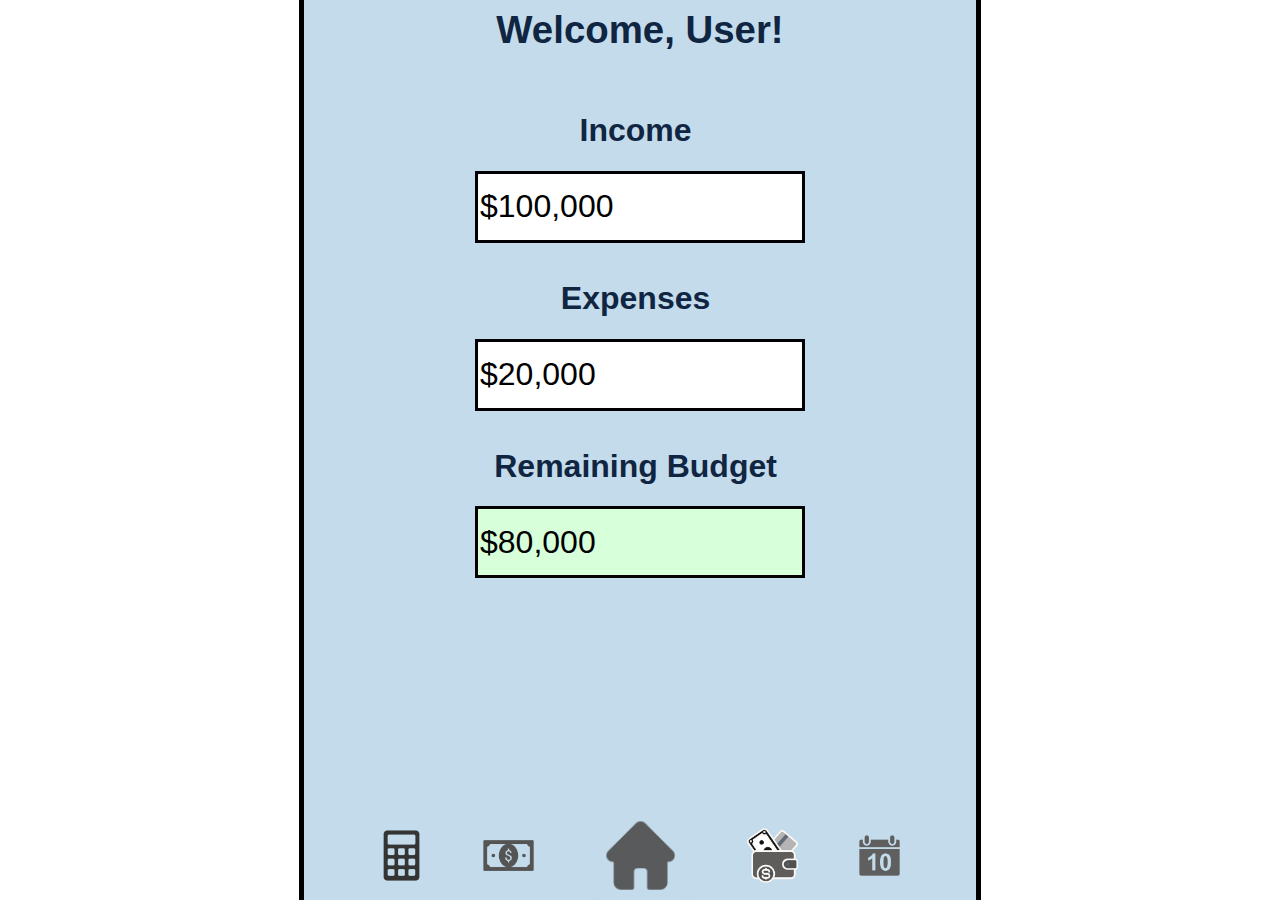
==== index.html @ 66ada75e "Changed welcome message to capture more personas" ====
<!DOCTYPE html>
<html lang="en">
<head>
    <meta charset="UTF-8">
    <meta name="viewport" content="width=device-width, initial-scale=1.0">
    <title>Home - Budget Tracker</title>
    <link rel="stylesheet" href="styles.css">
</head>
<body>
    <div class = "device">
        <p class = "tab_heading">Welcome, User!</p>
        <h1>Income&nbsp</h1>
        <!-- Will change value to pull from user's manually inputted income -->
        <input type="text" value = "$100,000" class = "balance_box" readonly>
        <!-- Will change value to pull from user's manually inputted income -->
        <h1>Expenses&nbsp</h1>
        <input type="text" value = "$20,000" class = "balance_box" readonly>
        <h1>Remaining Budget&nbsp</h1>
        <input type="text" value="$80,000" style="background-color: #d7ffd9;" class="balance_box" readonly>
        <div class = "tabcontainer">
            <button onclick="window.location.href='budget.html'">
                <img src="icons/budget.png" alt="Home" width="75px">
            </button>
            <button onclick="window.location.href='update_income.html'">
                <img src="icons/income.png" alt="Home" width="75px">
            </button>
            <button onclick="window.location.href='index.html'">
                <img src="icons/home.png" alt="Home" width="125px">
            </button>
            <button onclick="window.location.href='add_expense.html'">
                <img src="icons/expense.png" alt="Home" width="75px">
            </button>
            <button onclick="window.location.href='bill_tracker.html'">
                <img src="icons/bills.png" alt="Home" width="75px">
            </button>
        </div>
    </div>
</body>
</html>
---- styles.css ----
/* Default Appearance */
body {
    font-family: "Lato", sans-serif;
    font-size: 15px;
    color: #102542;
}

/* Device Screen */
.device {
    padding: 1rem;
    margin:auto; 
    width: 640px;
    height: 960px;
    overflow: hidden;
    background-color: #C3DBEA;
    border: 5px solid black;
    display: flex;
    flex-direction: column;
    align-items: center;
    justify-content: flex-start;
    position: fixed;
    top: 50%;
    left: 50%;
    transform: translate(-50%, -50%);
}

.tab_heading {
    font-size: 2.4rem;
    font-weight: bold;
}

label {
    font-size: 2rem;
    margin-top: 1rem;
    margin-bottom: 0.3rem;
    display: block;
}

h1 {
    font-size: 2rem;
}

h2 {
    font-size: 1.8rem;
}

.balance_box,
    select {
      font-size: 2rem;
      height: 4rem;
      width: 20rem;
      border: 3px solid black;
      margin-bottom: 1rem;
    }

button {
    background-color: #102542;
    border: 5px solid white;
    font-size: 1.8rem;
    padding: 0.3rem 0.5rem;
    cursor: pointer;
    color: white;
  }

button:hover {
    background-color: white;
    color: #102542;
    border: 5px solid black;
}

/* Navigation Bar */
.tabcontainer {
    position: fixed;
    bottom: 0;
    left: 0;
    width: 100%;
    display: flex;
    justify-content: center;
    gap: 1rem;
    padding: 1rem 0;
  }

.tabcontainer button {
    background: none;
    border: none;
    padding: 0.3rem 0.5rem;
}

/* Budget Tab */
.progress-bar {
    width: 90%;
    height: 20px;
    background-color: #ddd;
    border-radius: 10px;
    margin: 1rem auto;
    overflow: hidden;
}

.progress-bar-color {
    height: 100%;
    background-color: #4CAF50; 
    width: 0;
}
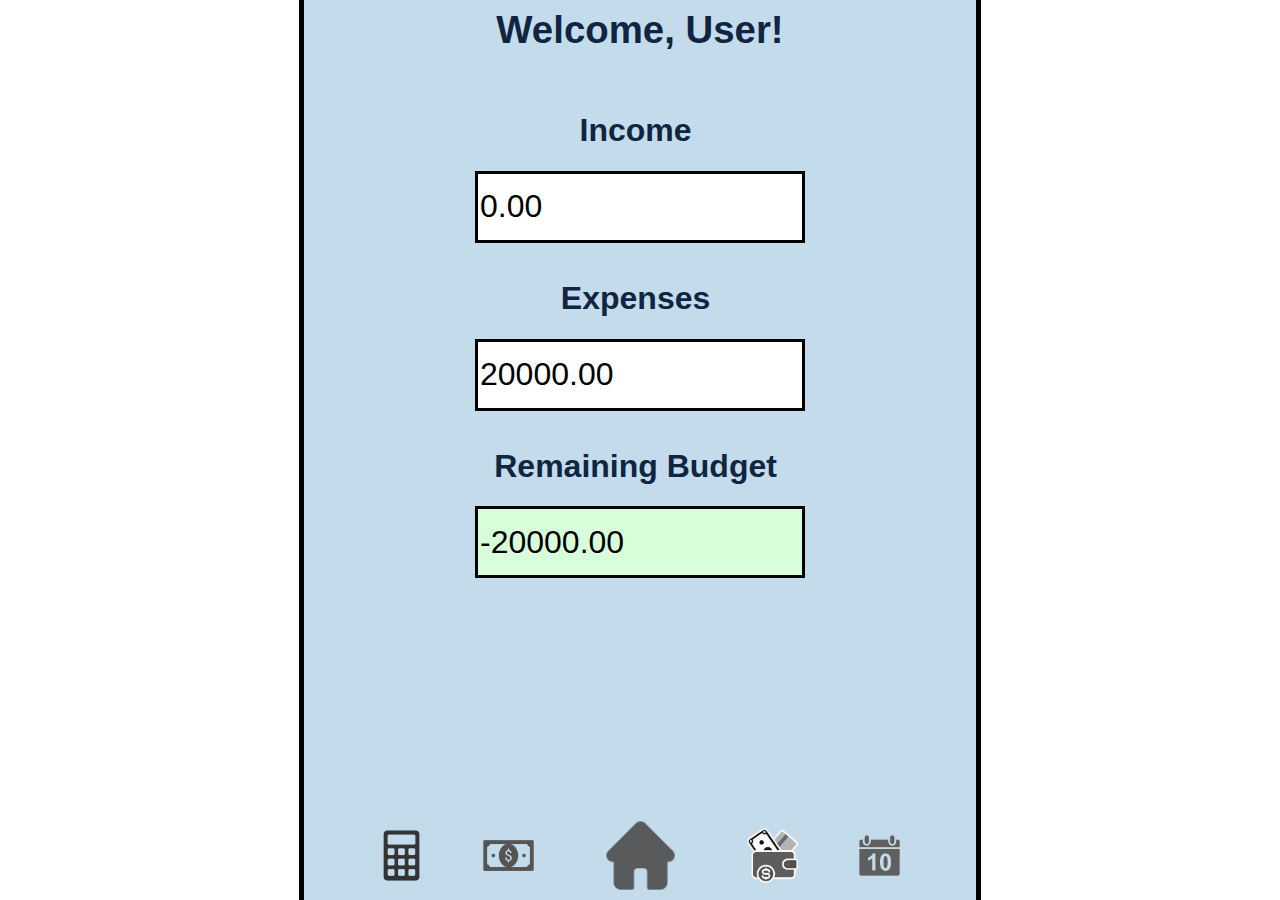
==== commit 9e730a4f: "Update income & remaining budget functionality" ====
--- a/index.html
+++ b/index.html
@@ -6,17 +6,27 @@
     <title>Home - Budget Tracker</title>
     <link rel="stylesheet" href="styles.css">
 </head>
+<script>
+    window.onload = function () {
+        const saved = localStorage.getItem("user_income");
+        document.querySelector("#income_box").value = Number(saved).toFixed(2) || "Nothing saved yet.";
+
+        const expenses = document.querySelector("#expenses").value;
+        const net = Number(saved).toFixed(2) - Number(expenses).toFixed(2);
+        document.querySelector("#net").value = net.toFixed(2);
+    };
+</script>
 <body>
     <div class = "device">
         <p class = "tab_heading">Welcome, User!</p>
         <h1>Income&nbsp</h1>
         <!-- Will change value to pull from user's manually inputted income -->
-        <input type="text" value = "$100,000" class = "balance_box" readonly>
+        <input type="text" value = "100000.00" id = "income_box" class = "balance_box" readonly>
         <!-- Will change value to pull from user's manually inputted income -->
         <h1>Expenses&nbsp</h1>
-        <input type="text" value = "$20,000" class = "balance_box" readonly>
+        <input type="text" value = "20000.00" id = "expenses" class = "balance_box" readonly>
         <h1>Remaining Budget&nbsp</h1>
-        <input type="text" value="$80,000" style="background-color: #d7ffd9;" class="balance_box" readonly>
+        <input type="text" value = "80000.00" id = "net" style="background-color: #d7ffd9;" class="balance_box" readonly>
         <div class = "tabcontainer">
             <button onclick="window.location.href='budget.html'">
                 <img src="icons/budget.png" alt="Home" width="75px">
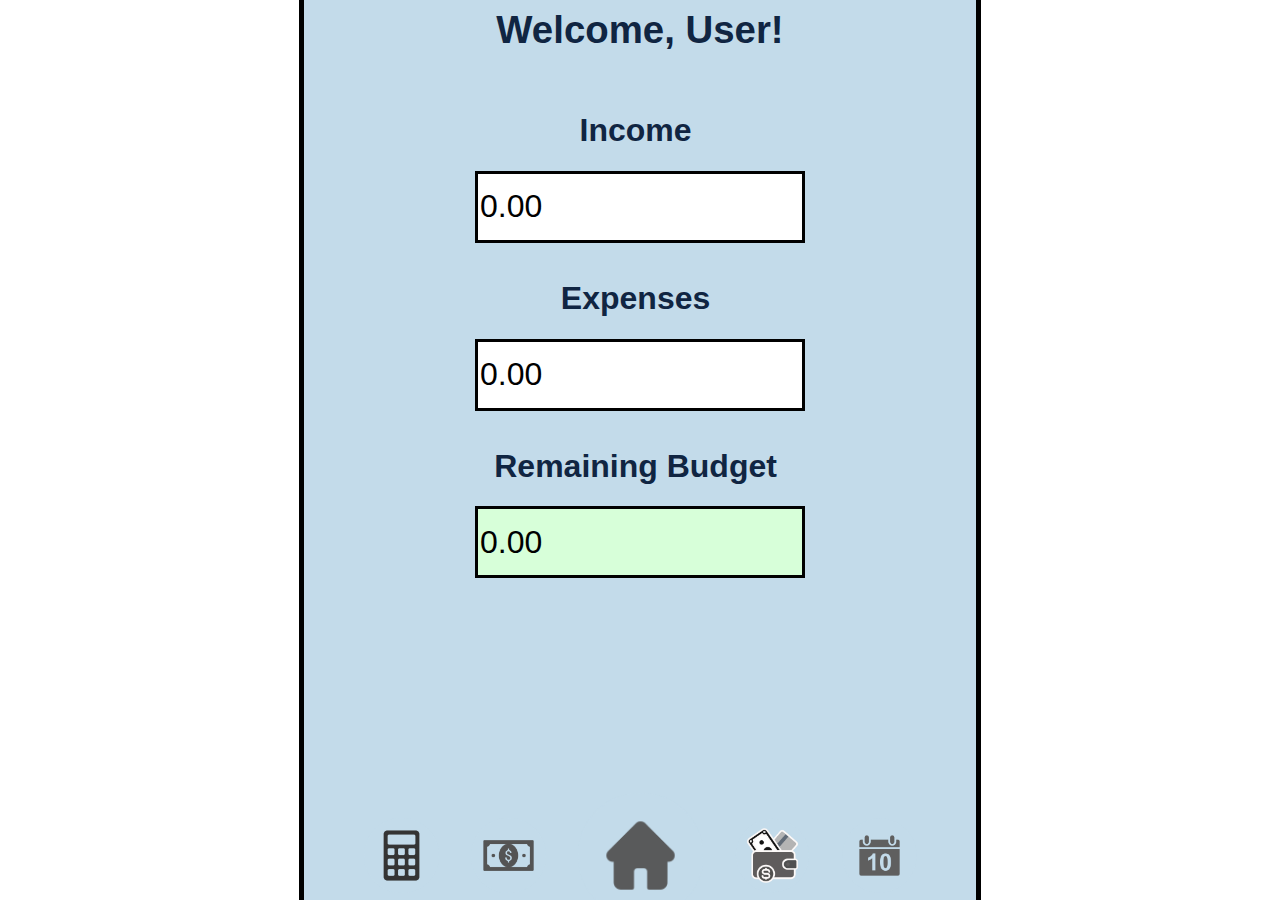
==== commit 97acc980: "homepage functionality w/ expenses" ====
--- a/index.html
+++ b/index.html
@@ -8,12 +8,18 @@
 </head>
 <script>
     window.onload = function () {
-        const saved = localStorage.getItem("user_income");
-        document.querySelector("#income_box").value = Number(saved).toFixed(2) || "Nothing saved yet.";
-
-        const expenses = document.querySelector("#expenses").value;
-        const net = Number(saved).toFixed(2) - Number(expenses).toFixed(2);
-        document.querySelector("#net").value = net.toFixed(2);
+        // INCOME
+        const savedIncome = localStorage.getItem("user_income");
+        const income = Number(savedIncome) || 0;
+        document.querySelector("#income_box").value = income.toFixed(2);
+    
+        // EXPENSES
+        const expenses = JSON.parse(localStorage.getItem("expense_history")) || [];
+        const totalExpenses = expenses.reduce((sum, exp) => sum + Number(exp.amount), 0);
+        document.querySelector("#expenses").value = totalExpenses.toFixed(2);
+    
+        // REMAINING BUDGET
+        document.querySelector("#net").value = (income - totalExpenses).toFixed(2);
     };
 </script>
 <body>
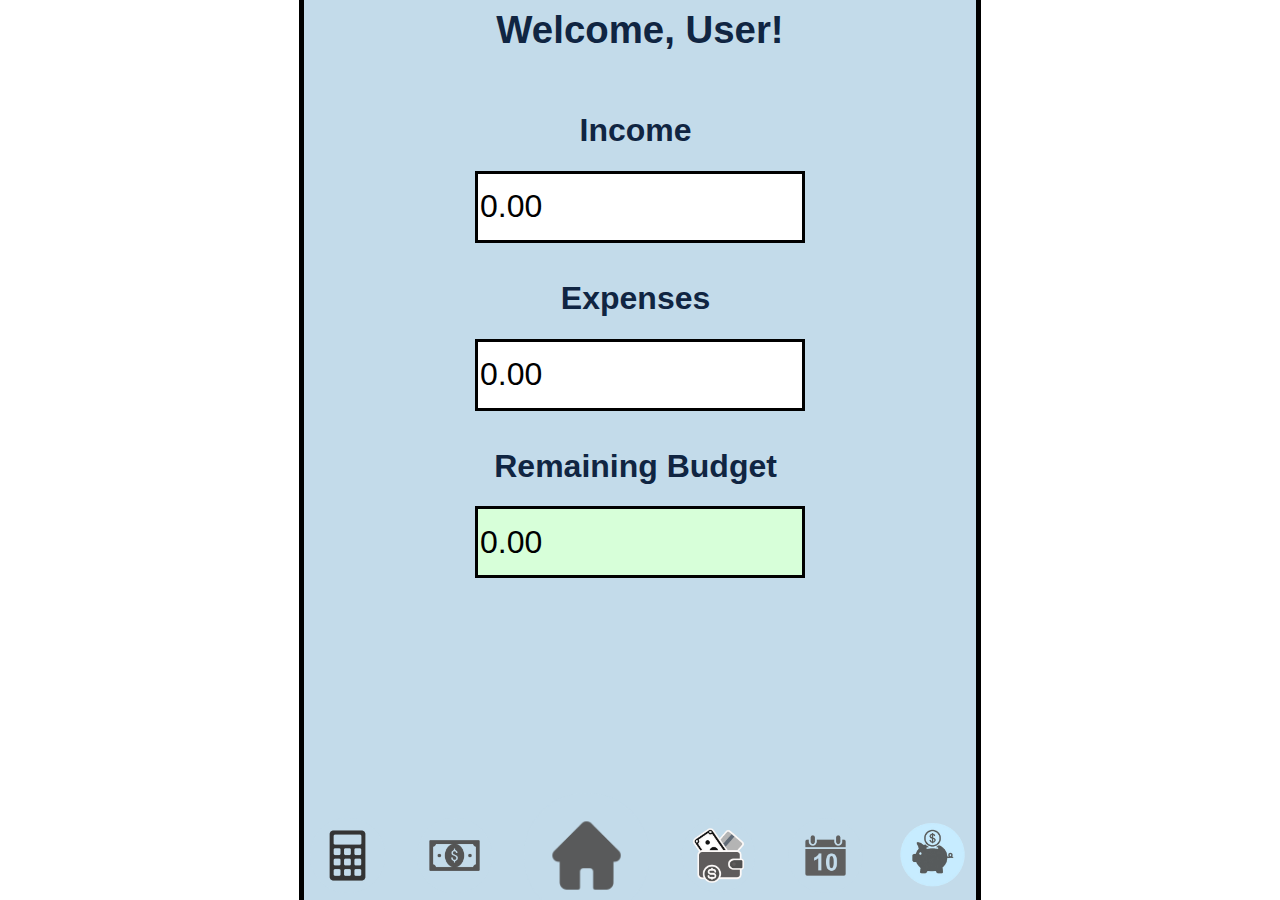
==== commit d9aaf52b: "goals" ====
--- a/index.html
+++ b/index.html
@@ -49,6 +49,9 @@
             <button onclick="window.location.href='bill_tracker.html'">
                 <img src="icons/bills.png" alt="Home" width="75px">
             </button>
+            <button onclick="window.location.href='goal.html'">
+                <img src="icons/savingsgoal.png" alt="Home" width="75px">
+            </button>
         </div>
     </div>
 </body>
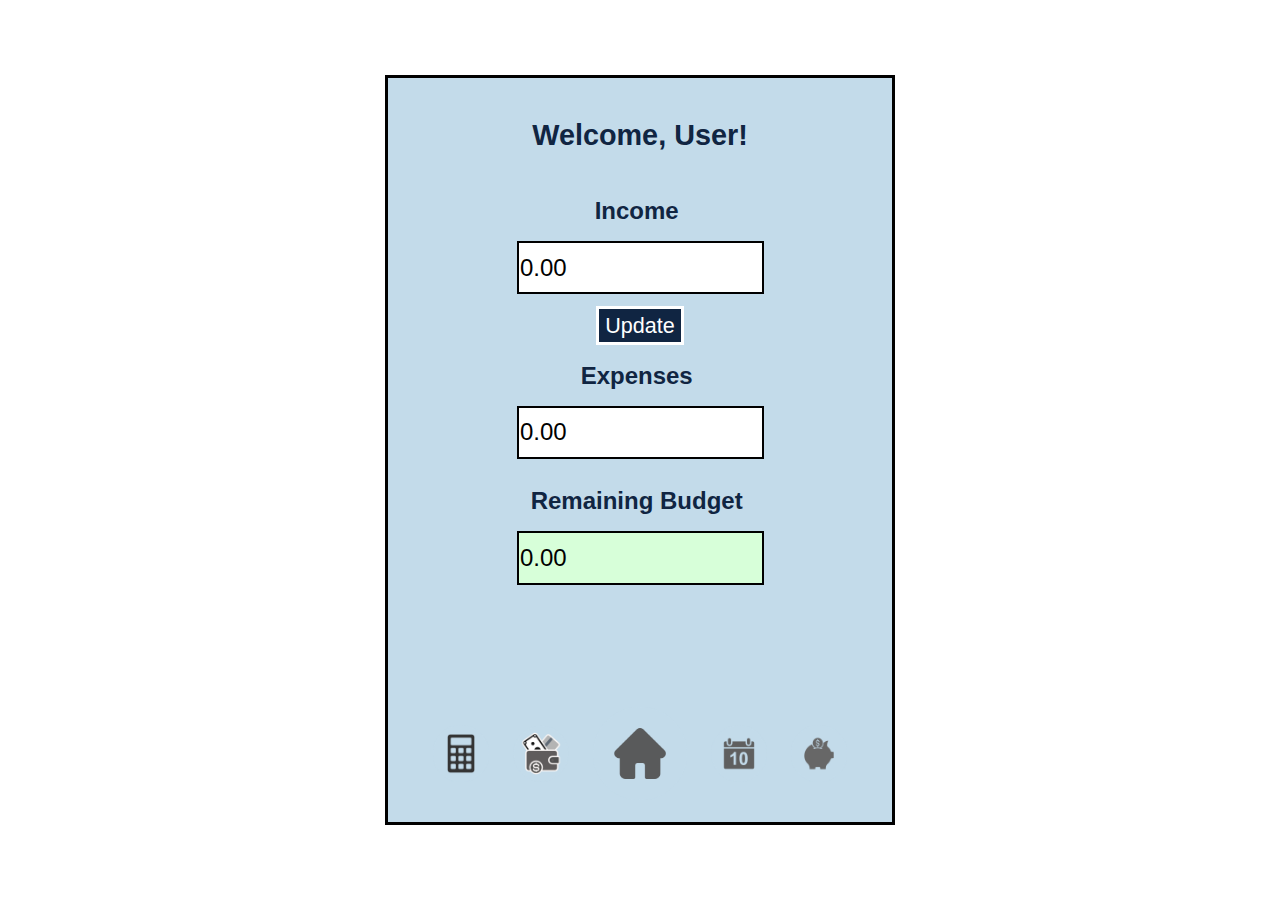
==== commit 7dbcc088: "Merge update income w/ home screen & remove income tab" ====
--- a/index.html
+++ b/index.html
@@ -21,13 +21,20 @@
         // REMAINING BUDGET
         document.querySelector("#net").value = (income - totalExpenses).toFixed(2);
     };
+
+    function saveData() {
+      const input = document.querySelector("#income_box").value;
+      localStorage.setItem("user_income", input);
+      location.reload();
+    };
 </script>
 <body>
     <div class = "device">
         <p class = "tab_heading">Welcome, User!</p>
         <h1>Income&nbsp</h1>
         <!-- Will change value to pull from user's manually inputted income -->
-        <input type="text" value = "100000.00" id = "income_box" class = "balance_box" readonly>
+        <input type="text" value = "100000.00" id = "income_box" class = "balance_box">
+        <button onclick = "saveData()">Update</button>
         <!-- Will change value to pull from user's manually inputted income -->
         <h1>Expenses&nbsp</h1>
         <input type="text" value = "20000.00" id = "expenses" class = "balance_box" readonly>
@@ -37,14 +44,11 @@
             <button onclick="window.location.href='budget.html'">
                 <img src="icons/budget.png" alt="Home" width="75px">
             </button>
-            <button onclick="window.location.href='update_income.html'">
-                <img src="icons/income.png" alt="Home" width="75px">
+            <button onclick="window.location.href='add_expense.html'">
+                <img src="icons/expense.png" alt="Home" width="75px">
             </button>
             <button onclick="window.location.href='index.html'">
                 <img src="icons/home.png" alt="Home" width="125px">
-            </button>
-            <button onclick="window.location.href='add_expense.html'">
-                <img src="icons/expense.png" alt="Home" width="75px">
             </button>
             <button onclick="window.location.href='bill_tracker.html'">
                 <img src="icons/bills.png" alt="Home" width="75px">
--- a/styles.css
+++ b/styles.css
@@ -3,21 +3,25 @@
     font-family: "Lato", sans-serif;
     font-size: 15px;
     color: #102542;
+    zoom: 75%;
 }
 
 /* Device Screen */
 .device {
     padding: 1rem;
     margin:auto; 
-    width: 640px;
-    height: 960px;
-    overflow: hidden;
+    width: 90vw;
+    max-width: 640px;
+    aspect-ratio: 2 / 3;
+
+    /*overflow: hidden;*/
     background-color: #C3DBEA;
     border: 5px solid black;
     display: flex;
     flex-direction: column;
     align-items: center;
     justify-content: flex-start;
+
     position: fixed;
     top: 50%;
     left: 50%;
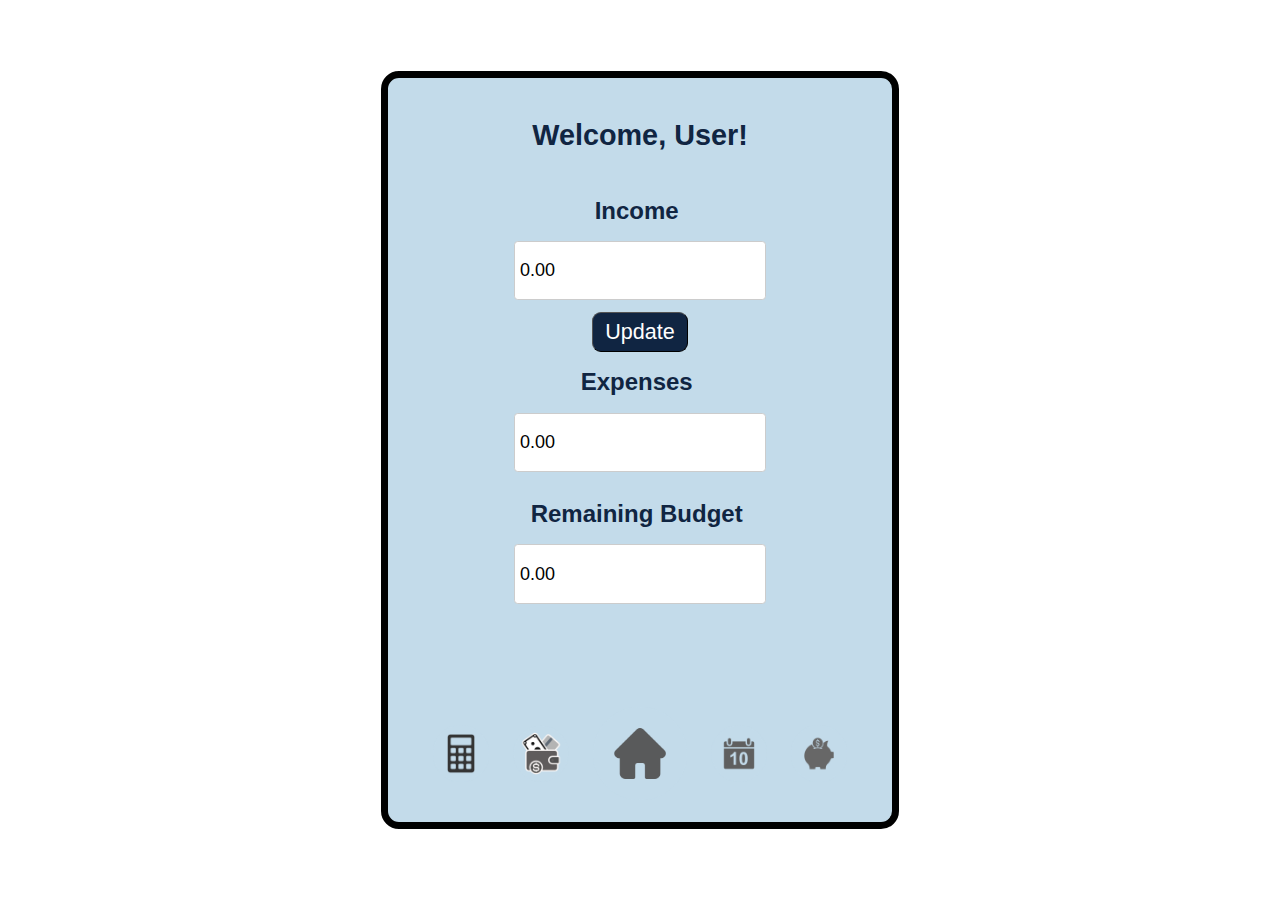
==== commit cd337b60: "Visual changes" ====
--- a/index.html
+++ b/index.html
@@ -39,7 +39,7 @@
         <h1>Expenses&nbsp</h1>
         <input type="text" value = "20000.00" id = "expenses" class = "balance_box" readonly>
         <h1>Remaining Budget&nbsp</h1>
-        <input type="text" value = "80000.00" id = "net" style="background-color: #d7ffd9;" class="balance_box" readonly>
+        <input type="text" value = "80000.00" id = "net" class="balance_box" readonly>
         <div class = "tabcontainer">
             <button onclick="window.location.href='budget.html'">
                 <img src="icons/budget.png" alt="Home" width="75px">
--- a/styles.css
+++ b/styles.css
@@ -16,7 +16,8 @@
 
     /*overflow: hidden;*/
     background-color: #C3DBEA;
-    border: 5px solid black;
+    border: 10px solid black;
+    border-radius: 24px;
     display: flex;
     flex-direction: column;
     align-items: center;
@@ -31,13 +32,6 @@
 .tab_heading {
     font-size: 2.4rem;
     font-weight: bold;
-}
-
-label {
-    font-size: 2rem;
-    margin-top: 1rem;
-    margin-bottom: 0.3rem;
-    display: block;
 }
 
 h1 {
@@ -59,9 +53,9 @@
 
 button {
     background-color: #102542;
-    border: 5px solid white;
+    border-radius: 12px;
     font-size: 1.8rem;
-    padding: 0.3rem 0.5rem;
+    padding: 0.5rem 1.0rem;
     cursor: pointer;
     color: white;
   }
@@ -104,4 +98,32 @@
     height: 100%;
     background-color: #4CAF50; 
     width: 0;
+}
+
+/* Default Form */
+form {
+    width: 90%;
+    display: flex;
+    flex-direction: column;
+    gap: 0.6rem;
+    background-color: white;
+    padding: 0.8rem;
+    border-radius: 10px;
+    box-shadow: 2px 2px 5px rgba(0,0,0,0.1);
+    margin-top: 0.5rem;
+}
+
+label {
+    font-weight: 600;
+    font-size: 1.5rem;
+    margin-top: 0.3rem;
+}
+
+input[type="text"],
+input[type="number"],
+input[type="date"] {
+  font-size: 1.5rem;
+  padding: 0.4rem;
+  border: 1px solid #ccc;
+  border-radius: 5px;
 }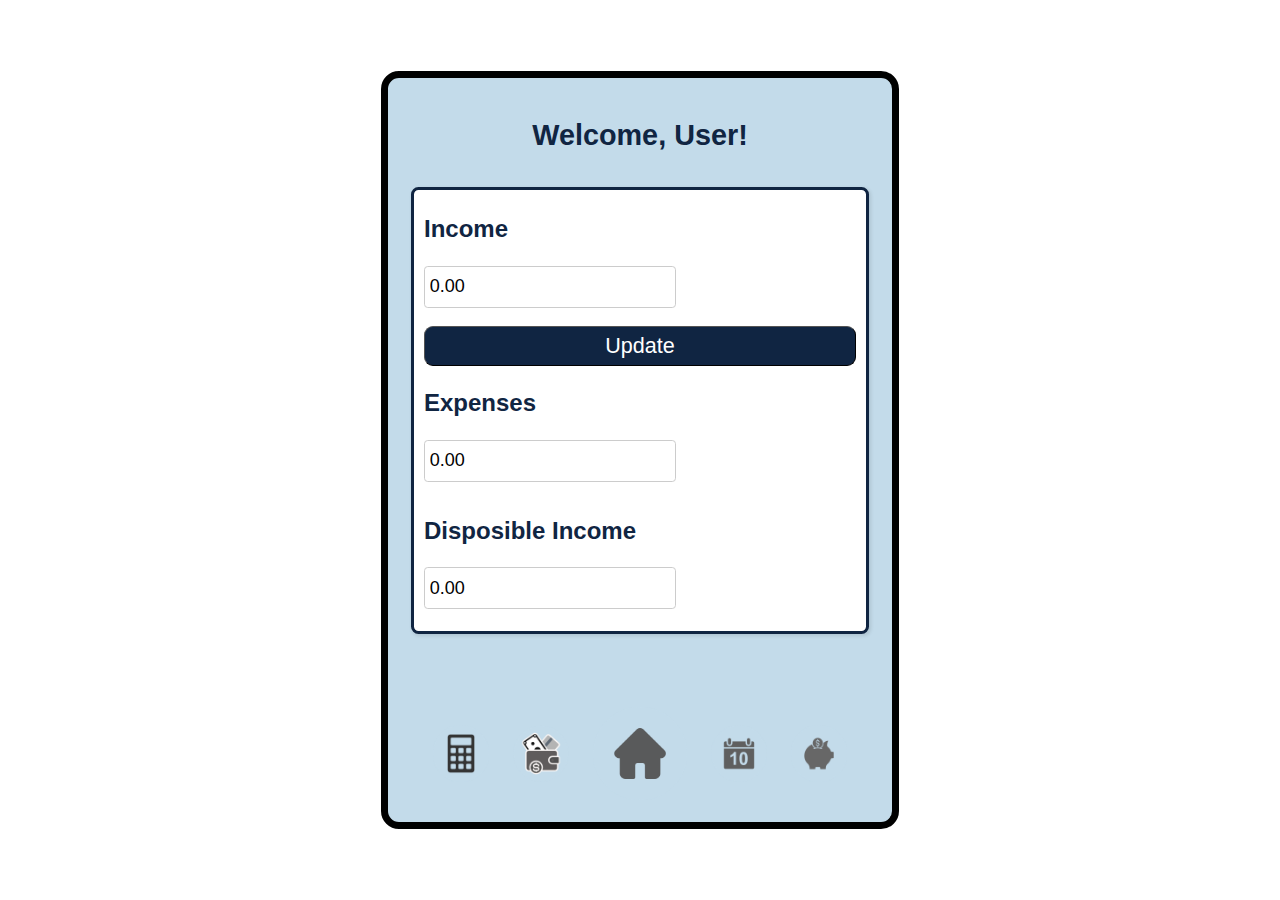
==== commit a70f4b78: "Visual changes" ====
--- a/index.html
+++ b/index.html
@@ -31,15 +31,17 @@
 <body>
     <div class = "device">
         <p class = "tab_heading">Welcome, User!</p>
-        <h1>Income&nbsp</h1>
-        <!-- Will change value to pull from user's manually inputted income -->
-        <input type="text" value = "100000.00" id = "income_box" class = "balance_box">
-        <button onclick = "saveData()">Update</button>
-        <!-- Will change value to pull from user's manually inputted income -->
-        <h1>Expenses&nbsp</h1>
-        <input type="text" value = "20000.00" id = "expenses" class = "balance_box" readonly>
-        <h1>Remaining Budget&nbsp</h1>
-        <input type="text" value = "80000.00" id = "net" class="balance_box" readonly>
+        <form>
+            <h1>Income</h1>
+            <!-- Will change value to pull from user's manually inputted income -->
+            <input type="text" value = "100000.00" id = "income_box" class = "input_box">
+            <button onclick = "saveData()">Update</button>
+            <!-- Will change value to pull from user's manually inputted income -->
+            <h1>Expenses</h1>
+            <input type="text" value = "20000.00" id = "expenses" class = "input_box" readonly>
+            <h1>Disposible Income</h1>
+            <input type="text" value = "80000.00" id = "net" class="input_box" readonly>
+        </form>
         <div class = "tabcontainer">
             <button onclick="window.location.href='budget.html'">
                 <img src="icons/budget.png" alt="Home" width="75px">
--- a/styles.css
+++ b/styles.css
@@ -42,15 +42,6 @@
     font-size: 1.8rem;
 }
 
-.balance_box,
-    select {
-      font-size: 2rem;
-      height: 4rem;
-      width: 20rem;
-      border: 3px solid black;
-      margin-bottom: 1rem;
-    }
-
 button {
     background-color: #102542;
     border-radius: 12px;
@@ -63,7 +54,6 @@
 button:hover {
     background-color: white;
     color: #102542;
-    border: 5px solid black;
 }
 
 /* Navigation Bar */
@@ -105,12 +95,13 @@
     width: 90%;
     display: flex;
     flex-direction: column;
-    gap: 0.6rem;
+    gap: 0.6em;
     background-color: white;
     padding: 0.8rem;
     border-radius: 10px;
     box-shadow: 2px 2px 5px rgba(0,0,0,0.1);
     margin-top: 0.5rem;
+    border: 5px solid #102542;
 }
 
 label {
@@ -126,4 +117,12 @@
   padding: 0.4rem;
   border: 1px solid #ccc;
   border-radius: 5px;
+}
+
+.input_box {
+    font-size: 2rem;
+    height: 2.5rem;
+    width: 20rem;
+    border: 3px solid black;
+    margin-bottom: 1rem;
 }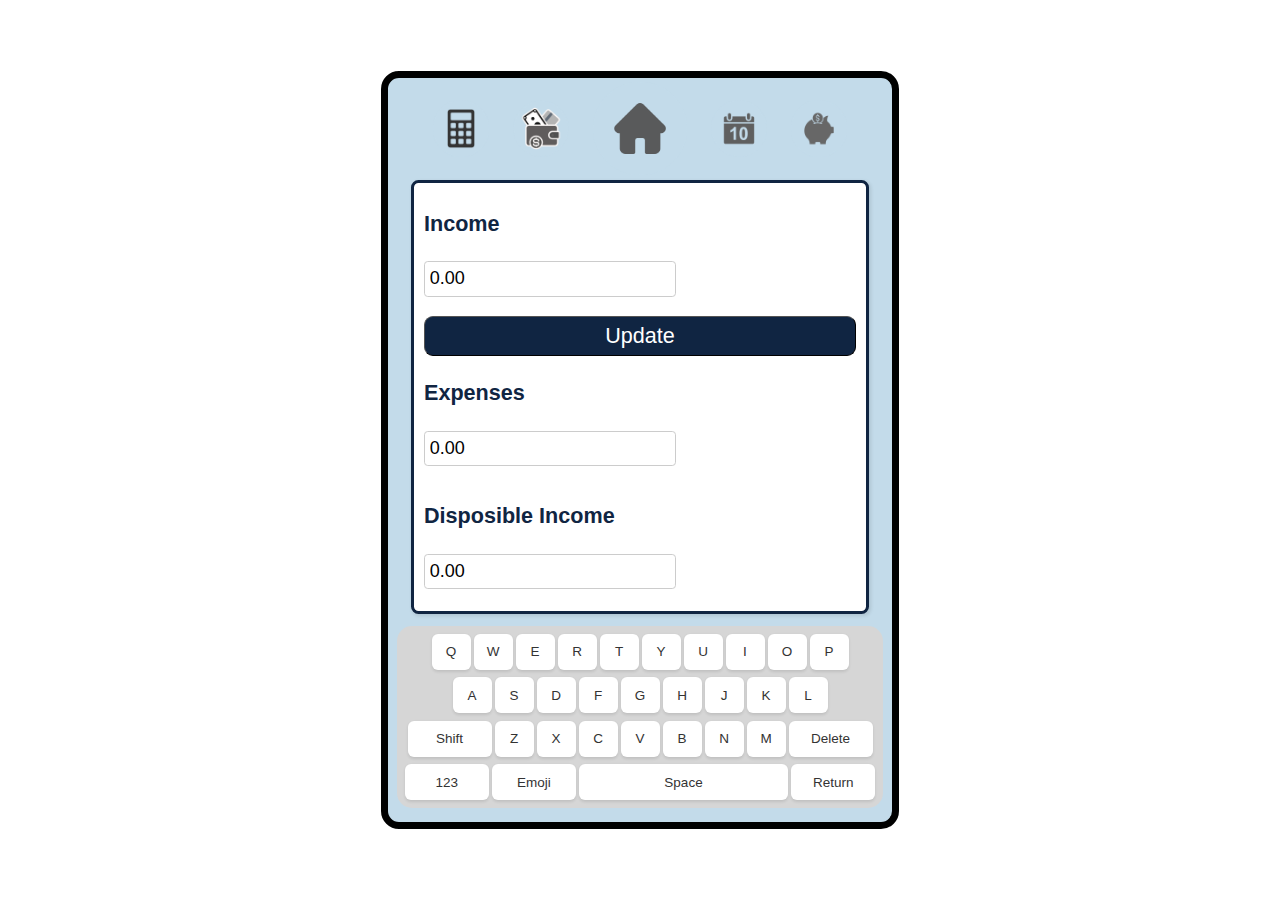
==== commit db213f88: "Keyboards & move nav bar" ====
--- a/index.html
+++ b/index.html
@@ -30,16 +30,16 @@
 </script>
 <body>
     <div class = "device">
-        <p class = "tab_heading">Welcome, User!</p>
+        <br><br><br><br><br><br><br>
         <form>
-            <h1>Income</h1>
+            <h2>Income</h2>
             <!-- Will change value to pull from user's manually inputted income -->
             <input type="text" value = "100000.00" id = "income_box" class = "input_box">
             <button onclick = "saveData()">Update</button>
             <!-- Will change value to pull from user's manually inputted income -->
-            <h1>Expenses</h1>
+            <h2>Expenses</h2>
             <input type="text" value = "20000.00" id = "expenses" class = "input_box" readonly>
-            <h1>Disposible Income</h1>
+            <h2>Disposible Income</h2>
             <input type="text" value = "80000.00" id = "net" class="input_box" readonly>
         </form>
         <div class = "tabcontainer">
@@ -59,6 +59,49 @@
                 <img src="icons/savingsgoal.png" alt="Home" width="75px">
             </button>
         </div>
+        <br>
+        <div class="keyboard">
+            <div class="row">
+              <div class="key">Q</div>
+              <div class="key">W</div>
+              <div class="key">E</div>
+              <div class="key">R</div>
+              <div class="key">T</div>
+              <div class="key">Y</div>
+              <div class="key">U</div>
+              <div class="key">I</div>
+              <div class="key">O</div>
+              <div class="key">P</div>
+            </div>
+            <div class="row">
+              <div class="key">A</div>
+              <div class="key">S</div>
+              <div class="key">D</div>
+              <div class="key">F</div>
+              <div class="key">G</div>
+              <div class="key">H</div>
+              <div class="key">J</div>
+              <div class="key">K</div>
+              <div class="key">L</div>
+            </div>
+            <div class="row">
+              <div class="key wide">Shift</div>
+              <div class="key">Z</div>
+              <div class="key">X</div>
+              <div class="key">C</div>
+              <div class="key">V</div>
+              <div class="key">B</div>
+              <div class="key">N</div>
+              <div class="key">M</div>
+              <div class="key wide">Delete</div>
+            </div>
+            <div class="row">
+              <div class="key wide">123</div>
+              <div class="key wide">Emoji</div>
+              <div class="key space">Space</div>
+              <div class="key wide">Return</div>
+            </div>
+        </div>
     </div>
 </body>
 </html>--- a/styles.css
+++ b/styles.css
@@ -59,7 +59,7 @@
 /* Navigation Bar */
 .tabcontainer {
     position: fixed;
-    bottom: 0;
+    bottom: 84%;
     left: 0;
     width: 100%;
     display: flex;
@@ -87,6 +87,12 @@
 .progress-bar-color {
     height: 100%;
     background-color: #4CAF50; 
+    width: 0;
+}
+
+.progress-bar-color2 {
+    height: 100%;
+    background-color:#102542; 
     width: 0;
 }
 
@@ -119,10 +125,51 @@
   border-radius: 5px;
 }
 
+.category_input {
+    font-size: 1.5rem;
+}
+
 .input_box {
     font-size: 2rem;
-    height: 2.5rem;
+    height: 2rem;
     width: 20rem;
     border: 3px solid black;
     margin-bottom: 1rem;
-}+}
+
+/* Keyboard */
+.keyboard {
+    background: #d6d6d6;
+    padding: 10px;
+    border-radius: 20px;
+    display: grid;
+    gap: 10px;
+    width: 98%
+  }
+
+  .row {
+    display: flex;
+    justify-content: center;
+    gap: 4px;
+  }
+
+  .key {
+    background: white;
+    color: #333;
+    border-radius: 8px;
+    padding: 14px 16px;
+    font-size: 18px;
+    box-shadow: 0 2px 4px rgba(0,0,0,0.1);
+    min-width: 20px;
+    text-align: center;
+    user-select: none;
+  }
+
+  .key.wide {
+    min-width: 80px;
+  }
+
+  .key.space {
+    flex: 1;
+    min-width: 200px;
+  }